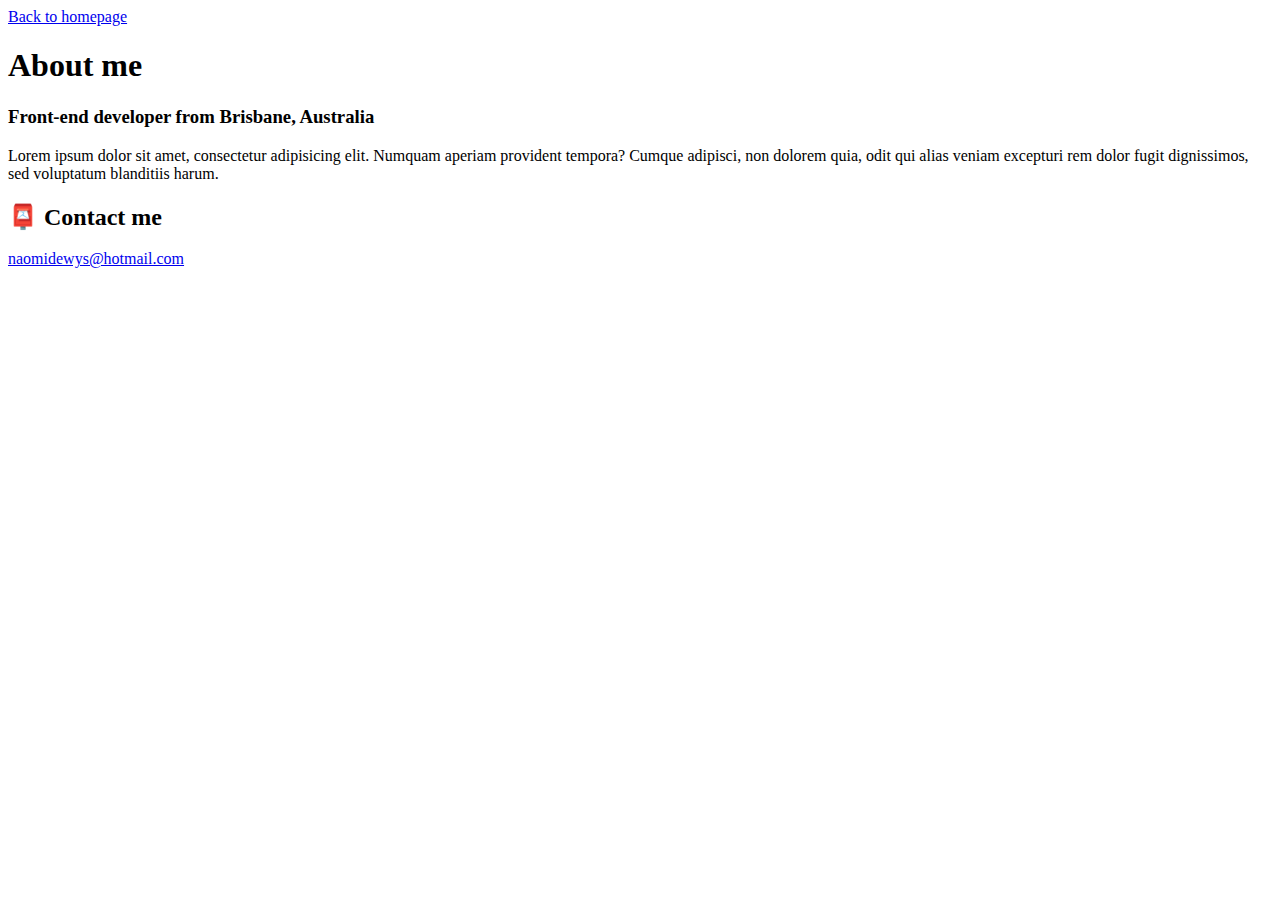
==== about.html @ 49225586 "Added basic HTML" ====
<!DOCTYPE html>
<html lang="en">
  <head>
    <meta charset="UTF-8" />
    <meta name="viewport" content="width=device-width, initial-scale=1.0" />
    <title>Naomi De Wys: About me</title>
  </head>
  <body>
    <a href="/" class="homepage=link">Back to homepage</a>
    <h1>About me</h1>
    <h3>Front-end developer from Brisbane, Australia</h3>
    <div class="about-paragraphs">
      <p>
        Lorem ipsum dolor sit amet, consectetur adipisicing elit. Numquam
        aperiam provident tempora? Cumque adipisci, non dolorem quia, odit qui
        alias veniam excepturi rem dolor fugit dignissimos, sed voluptatum
        blanditiis harum.
      </p>
    </div>
    <div id="contact">
      <h2>📮 Contact me</h2>
      <a href="mailto:naomidewys@hotmail.com" class="email-link"
        >naomidewys@hotmail.com</a
      >
    </div>
  </body>
</html>
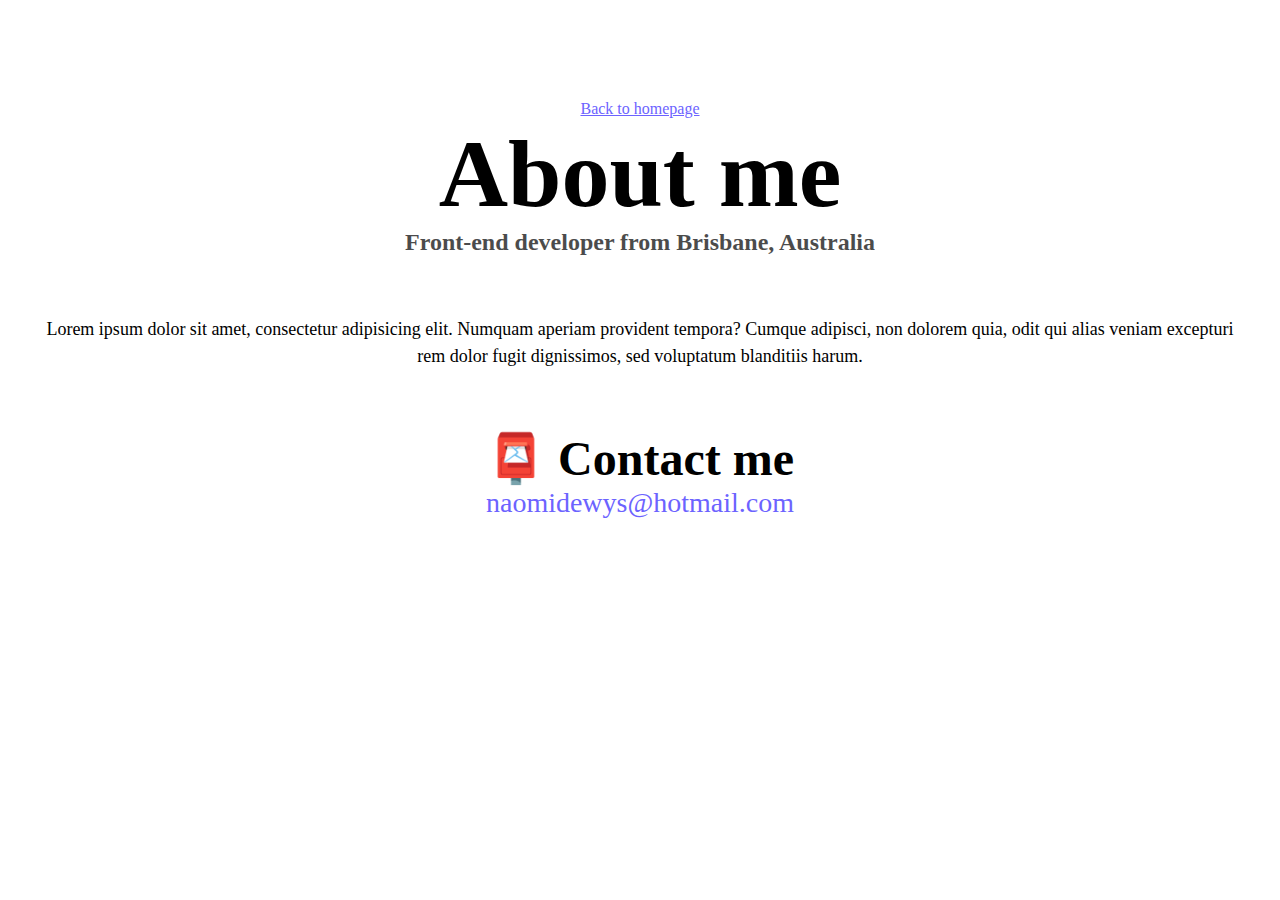
==== commit 36a883e1: "Added CSS and uploaded images" ====
--- a/about.html
+++ b/about.html
@@ -3,10 +3,11 @@
   <head>
     <meta charset="UTF-8" />
     <meta name="viewport" content="width=device-width, initial-scale=1.0" />
+    <link rel="stylesheet" href="/src/style.css" />
     <title>Naomi De Wys: About me</title>
   </head>
   <body>
-    <a href="/" class="homepage=link">Back to homepage</a>
+    <a href="/" class="homepage-link">Back to homepage</a>
     <h1>About me</h1>
     <h3>Front-end developer from Brisbane, Australia</h3>
     <div class="about-paragraphs">
--- a/src/style.css
+++ b/src/style.css
@@ -0,0 +1,90 @@
+:root {
+  --primary-color: #6c63ff;
+  --secondary-color: #f5f2fe;
+  --box-shadow: 0 5px 10px rgba(0, 0, 0, 0.3);
+}
+
+body {
+  margin-top: 100px;
+}
+
+h1,
+h2,
+h3 {
+  text-align: center;
+  margin: 0;
+}
+
+h1 {
+  font-size: 96px;
+}
+
+h2 {
+  font-size: 48px;
+}
+
+h3 {
+  font-size: 24px;
+  opacity: 0.7;
+}
+
+p {
+  padding: 20px;
+  border-radius: 4px;
+  font-size: 18px;
+  line-height: 1.5;
+  text-align: center;
+  display: block;
+}
+
+.navigation-links {
+  display: flex;
+  margin-top: 40px;
+  justify-content: center;
+}
+
+.navigation-links a {
+  margin: 20px;
+  border-radius: 4px;
+  padding: 20px 15px;
+  text-decoration: none;
+  text-transform: capitalize;
+}
+
+.contact-link {
+  background: var(--primary-color);
+  box-shadow: var(--box-shadow);
+  color: white;
+}
+
+.about-link {
+  color: var(--primary-color);
+  border: 1px solid var(--primary-color);
+}
+
+.homepage-link {
+  color: var(--primary-color);
+  text-align: center;
+  display: block;
+}
+
+.about-paragraphs {
+  display: flex;
+  margin: 30px 0;
+}
+
+.about-paragraphs p {
+  margin: 10px;
+}
+
+.email-link {
+  display: flex;
+  justify-content: center;
+  color: var(--primary-color);
+  font-size: 28px;
+  text-decoration: none;
+}
+
+.email-link:hover {
+  text-decoration: underline;
+}
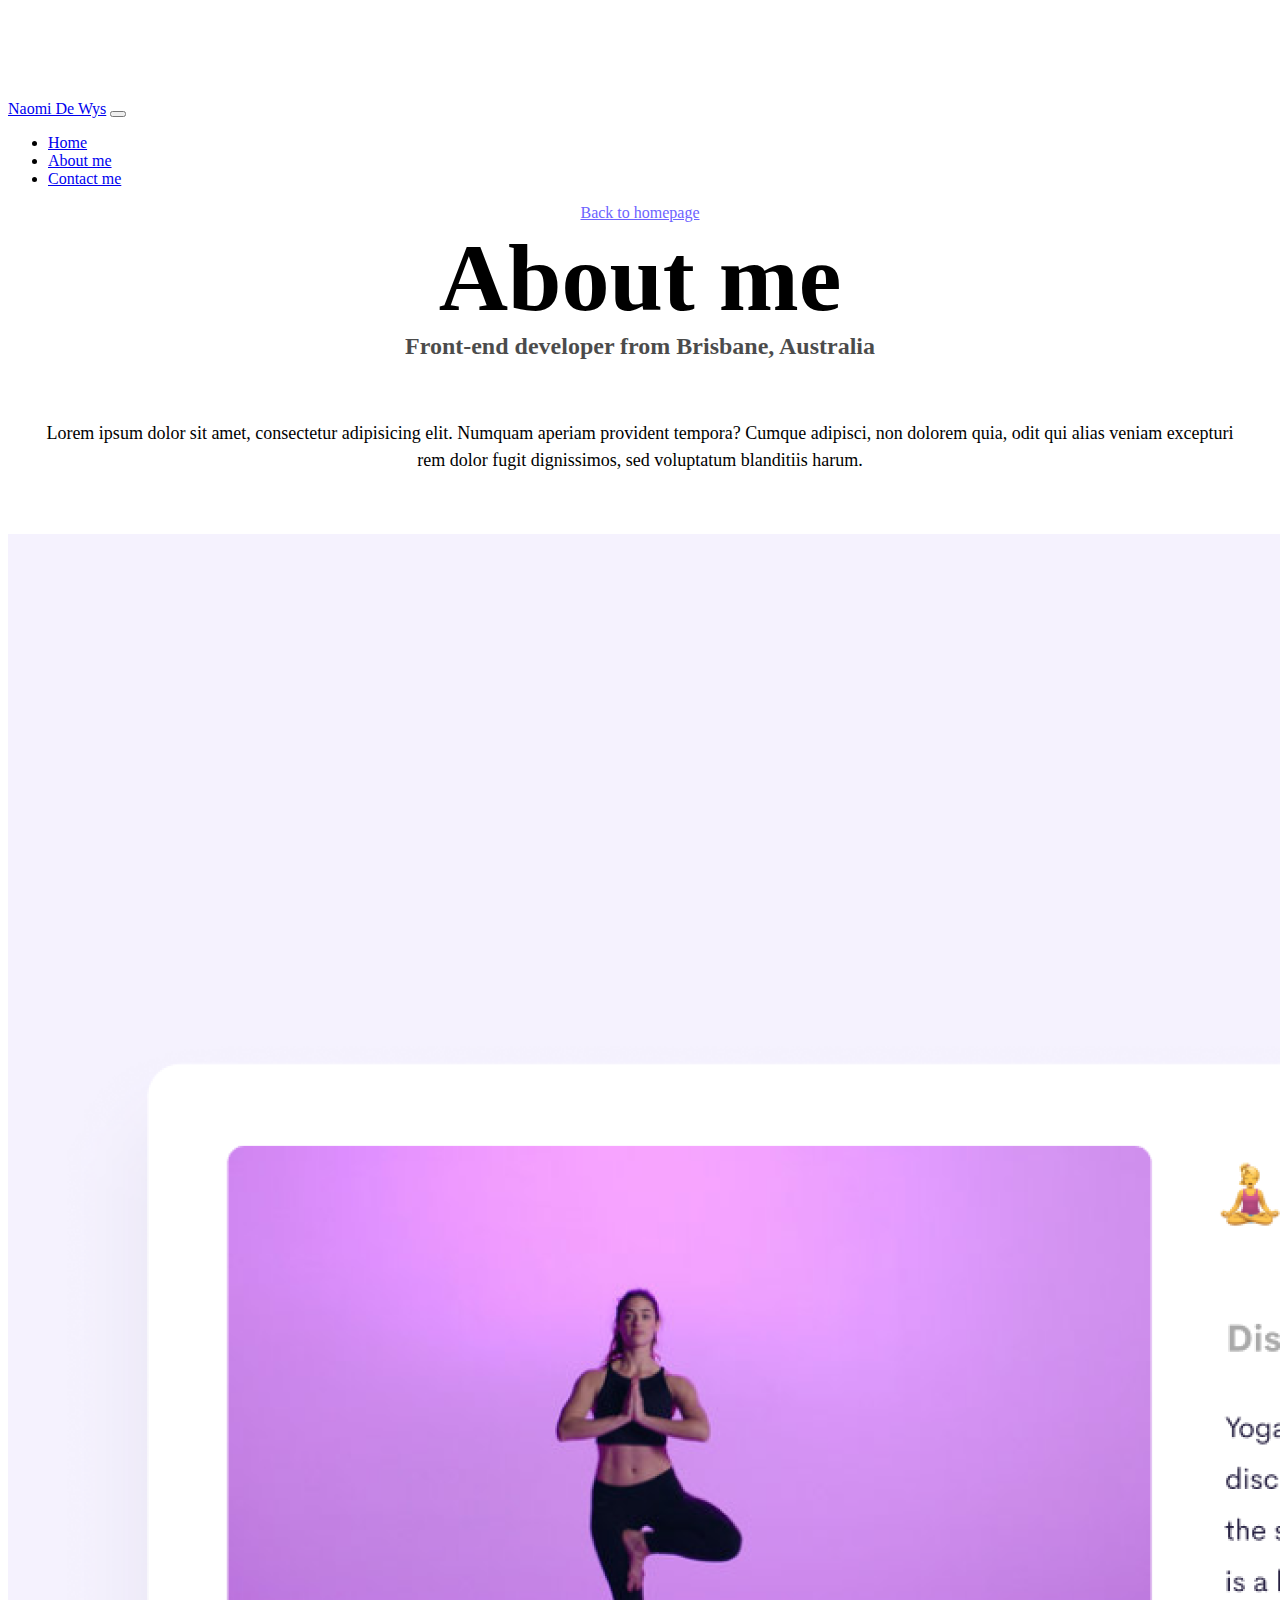
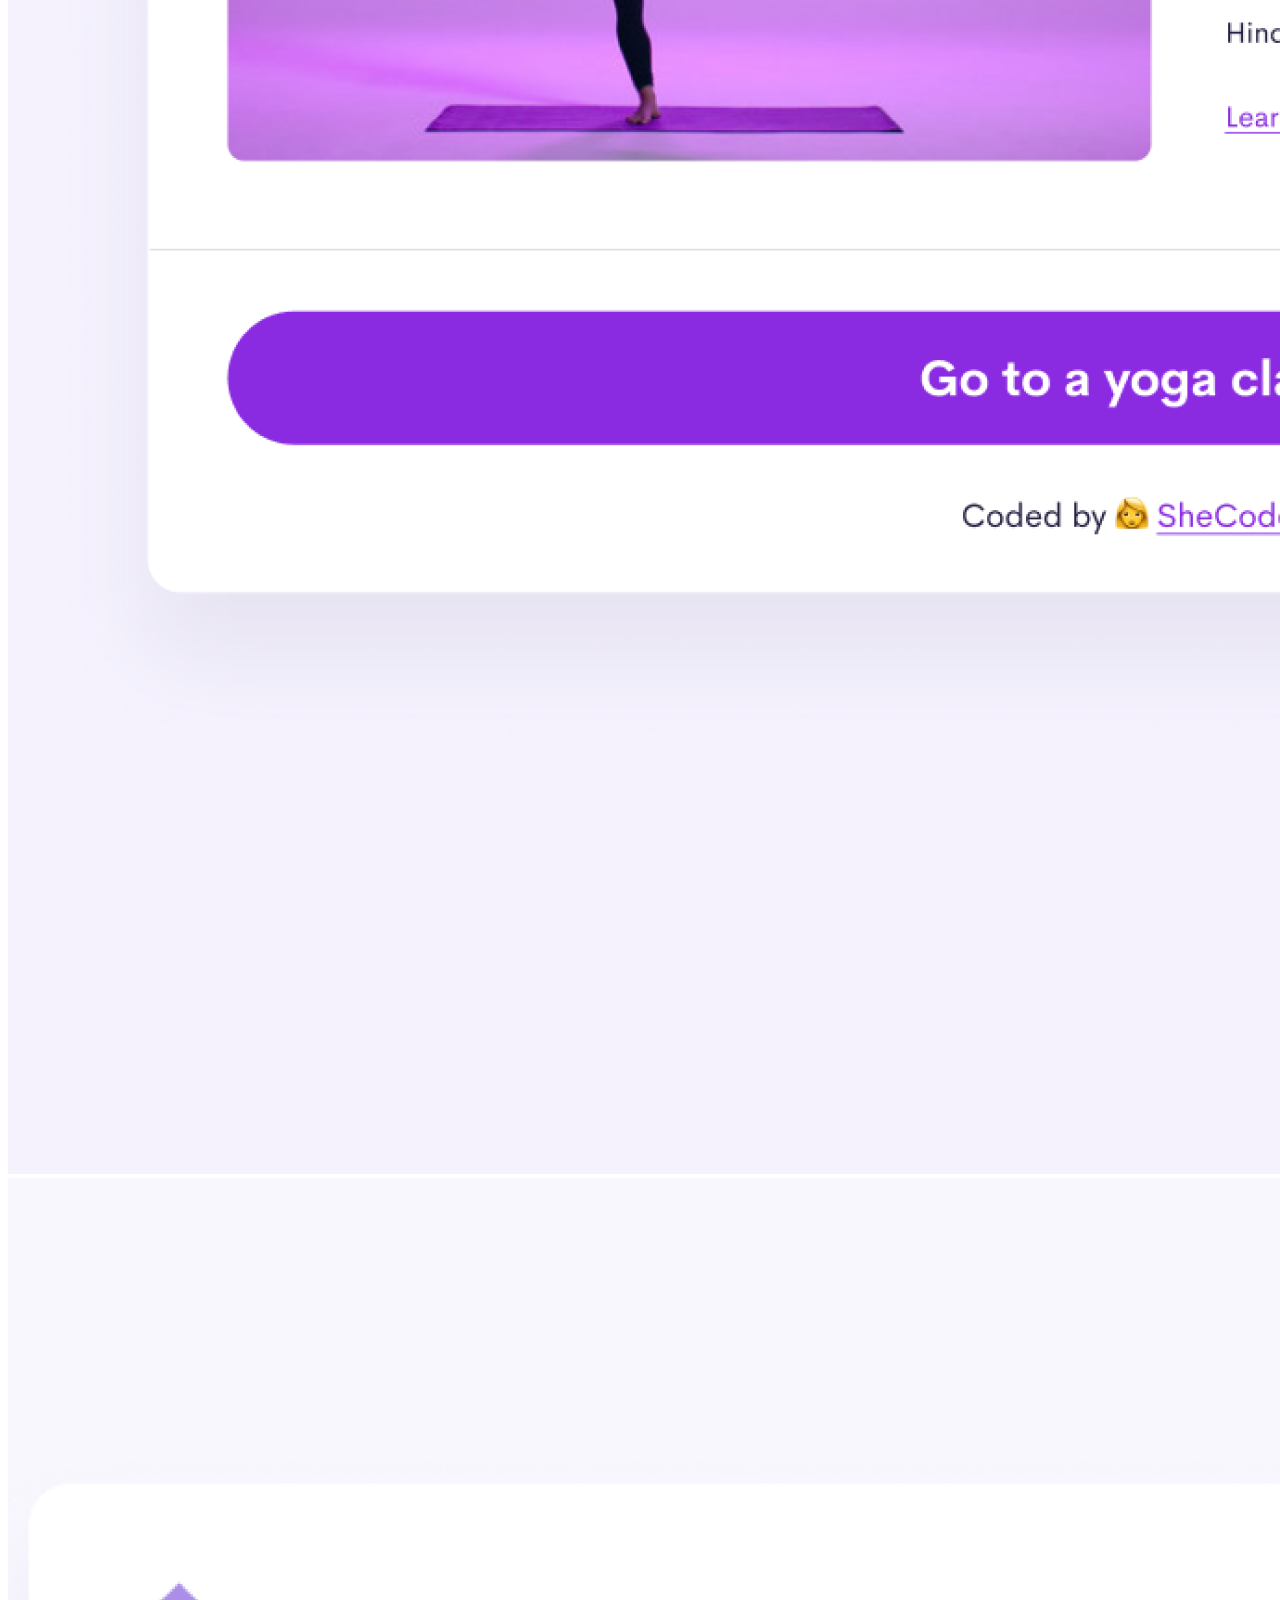
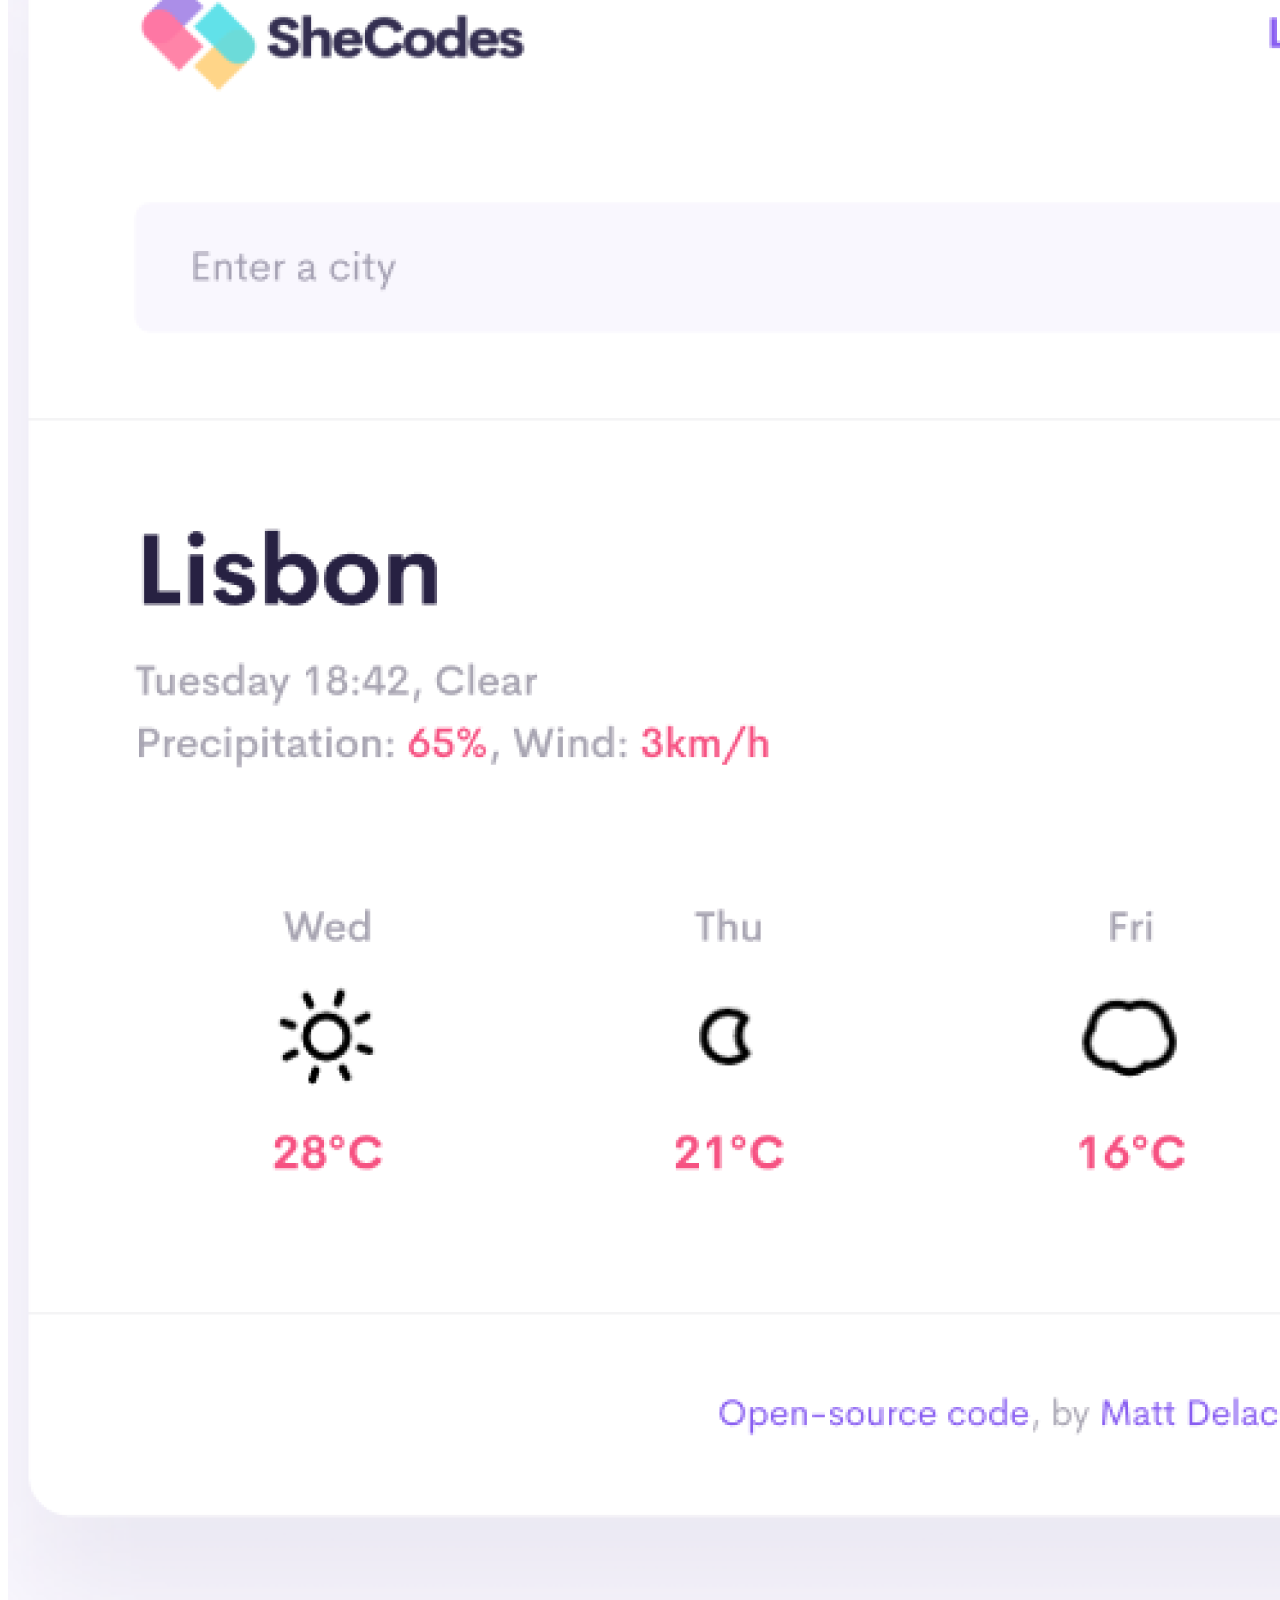
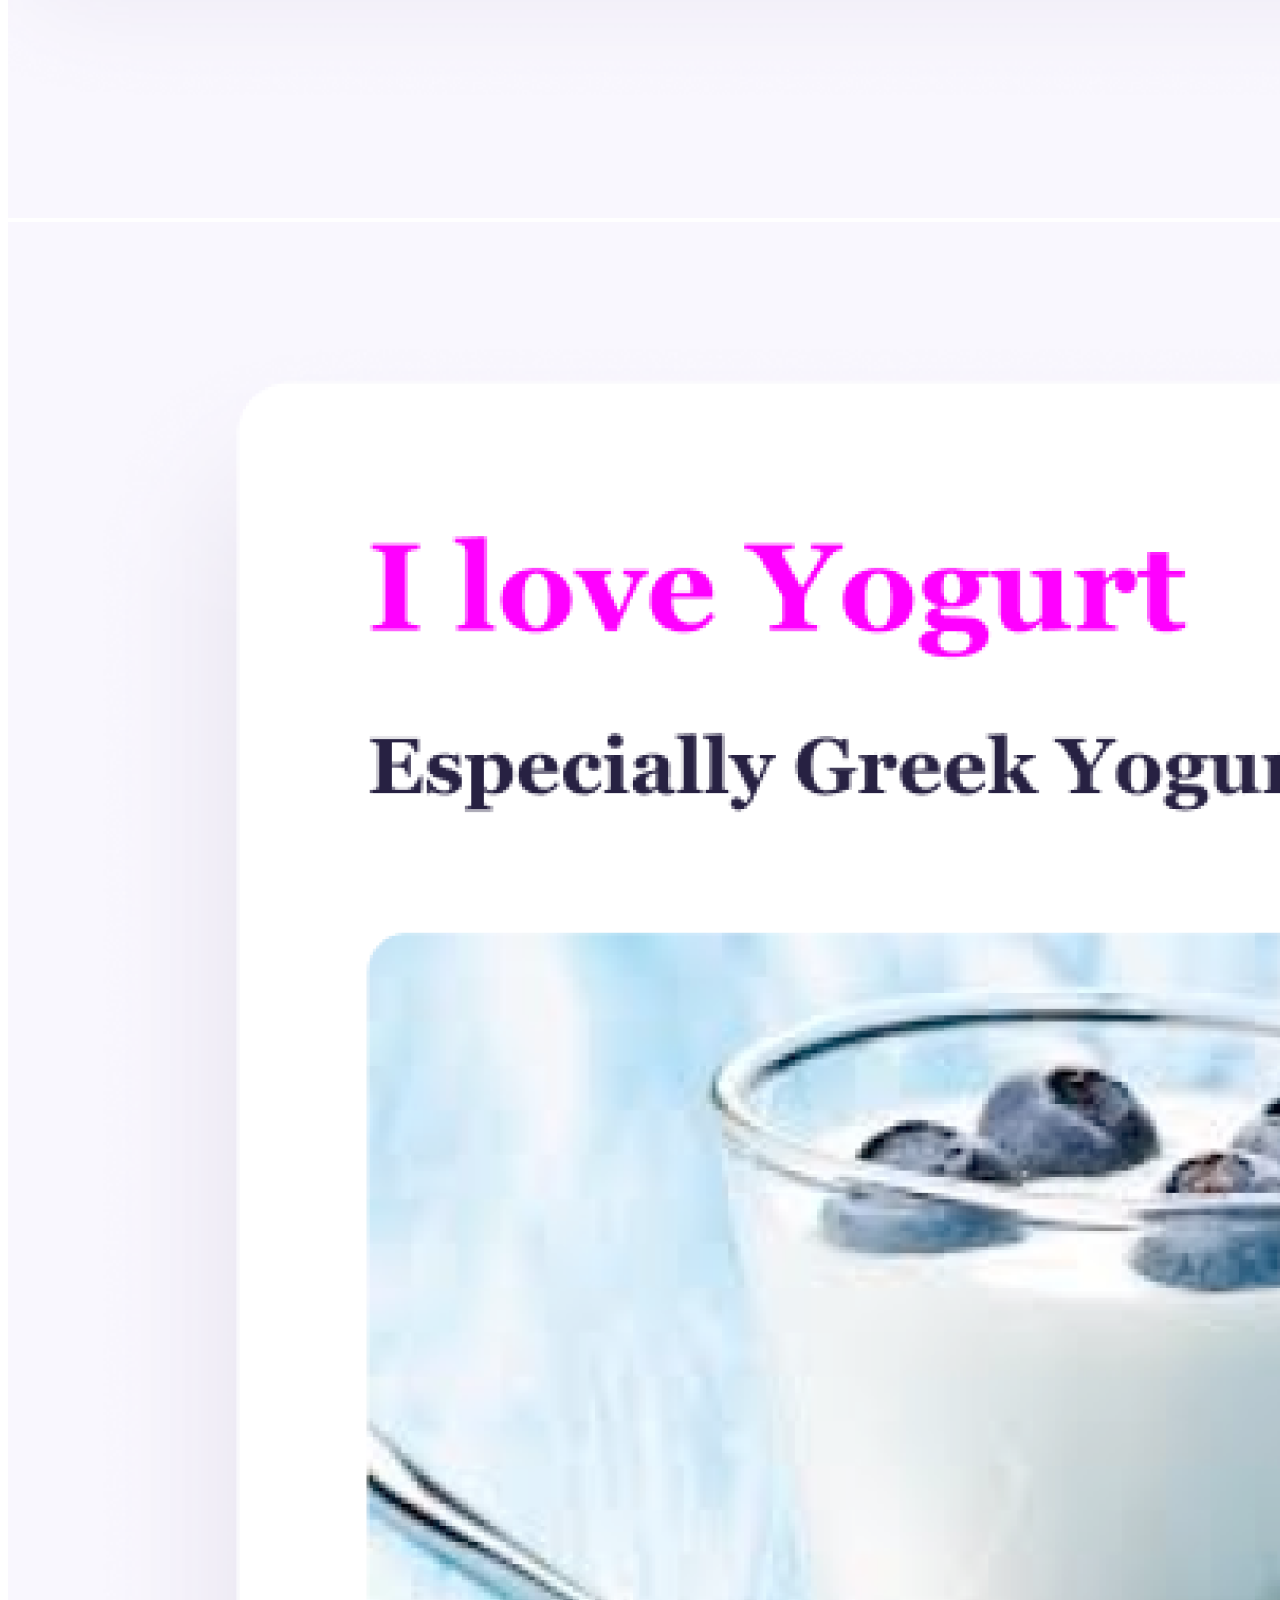
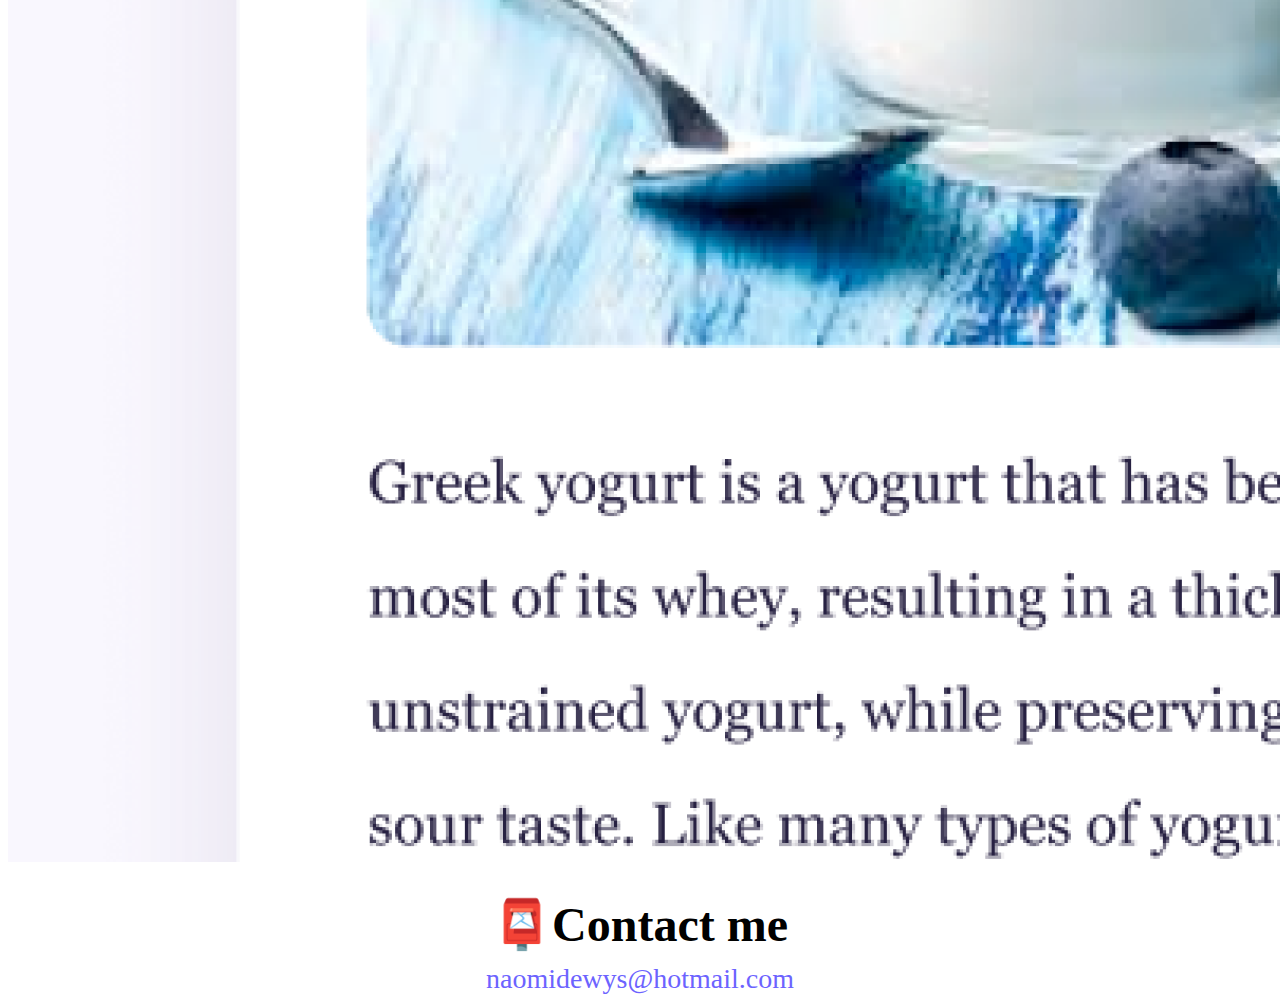
==== commit 499d7830: "Added bootstrap and navbar; updated CSS" ====
--- a/about.html
+++ b/about.html
@@ -3,10 +3,50 @@
   <head>
     <meta charset="UTF-8" />
     <meta name="viewport" content="width=device-width, initial-scale=1.0" />
+    <link
+      href="https://cdn.jsdelivr.net/npm/bootstrap@5.3.2/dist/css/bootstrap.min.css"
+      rel="stylesheet"
+      integrity="sha384-T3c6CoIi6uLrA9TneNEoa7RxnatzjcDSCmG1MXxSR1GAsXEV/Dwwykc2MPK8M2HN"
+      crossorigin="anonymous"
+    />
+    <script
+      src="https://cdn.jsdelivr.net/npm/bootstrap@5.3.2/dist/js/bootstrap.bundle.min.js"
+      integrity="sha384-C6RzsynM9kWDrMNeT87bh95OGNyZPhcTNXj1NW7RuBCsyN/o0jlpcV8Qyq46cDfL"
+      crossorigin="anonymous"
+    ></script>
     <link rel="stylesheet" href="/src/style.css" />
     <title>Naomi De Wys: About me</title>
   </head>
   <body>
+    <nav class="navbar navbar-expand-lg fixed-top bg-body-tertiary">
+      <div class="container-fluid">
+        <a class="navbar-brand" href="#">Naomi De Wys</a>
+        <button
+          class="navbar-toggler"
+          type="button"
+          data-bs-toggle="collapse"
+          data-bs-target="#navbarNav"
+          aria-controls="navbarNav"
+          aria-expanded="false"
+          aria-label="Toggle navigation"
+        >
+          <span class="navbar-toggler-icon"></span>
+        </button>
+        <div class="collapse navbar-collapse" id="navbarNav">
+          <ul class="navbar-nav">
+            <li class="nav-item">
+              <a class="nav-link" aria-current="page" href="/">Home</a>
+            </li>
+            <li class="nav-item">
+              <a class="nav-link" href="/about.html">About me</a>
+            </li>
+            <li class="nav-item">
+              <a class="nav-link" href="/about.html#contact">Contact me</a>
+            </li>
+          </ul>
+        </div>
+      </div>
+    </nav>
     <a href="/" class="homepage-link">Back to homepage</a>
     <h1>About me</h1>
     <h3>Front-end developer from Brisbane, Australia</h3>
@@ -18,8 +58,33 @@
         blanditiis harum.
       </p>
     </div>
+    <div class="container">
+      <div class="row">
+        <div class="col-sm-4">
+          <img
+            src="/images/yoga.png"
+            alt="yoga app"
+            class="img-fluid rounded shadow p-2"
+          />
+        </div>
+        <div class="col-sm-4">
+          <img
+            src="/images/weather.png"
+            alt="weather app"
+            class="img-fluid rounded shadow p-2"
+          />
+        </div>
+        <div class="col-sm-4">
+          <img
+            src="/images/yogurt.png"
+            alt="yogurt app"
+            class="img-fluid rounded shadow p-2"
+          />
+        </div>
+      </div>
+    </div>
     <div id="contact">
-      <h2>📮 Contact me</h2>
+      <h2 class="contact-me">📮Contact me</h2>
       <a href="mailto:naomidewys@hotmail.com" class="email-link"
         >naomidewys@hotmail.com</a
       >
--- a/src/style.css
+++ b/src/style.css
@@ -39,7 +39,8 @@
 
 .navigation-links {
   display: flex;
-  margin-top: 40px;
+  margin-top: 20px;
+  margin-bottom: 20px;
   justify-content: center;
 }
 
@@ -88,3 +89,23 @@
 .email-link:hover {
   text-decoration: underline;
 }
+
+.primary-link {
+  border-radius: 4px;
+  padding: 20px 15px;
+  text-decoration: none;
+  text-transform: capitalize;
+  background: var(--primary-color);
+  box-shadow: var(--box-shadow);
+  color: white;
+}
+
+.container {
+  width: 100%;
+  margin-left: auto;
+  margin-right: auto;
+}
+
+.contact-me {
+  margin: 30px 0 10px;
+}
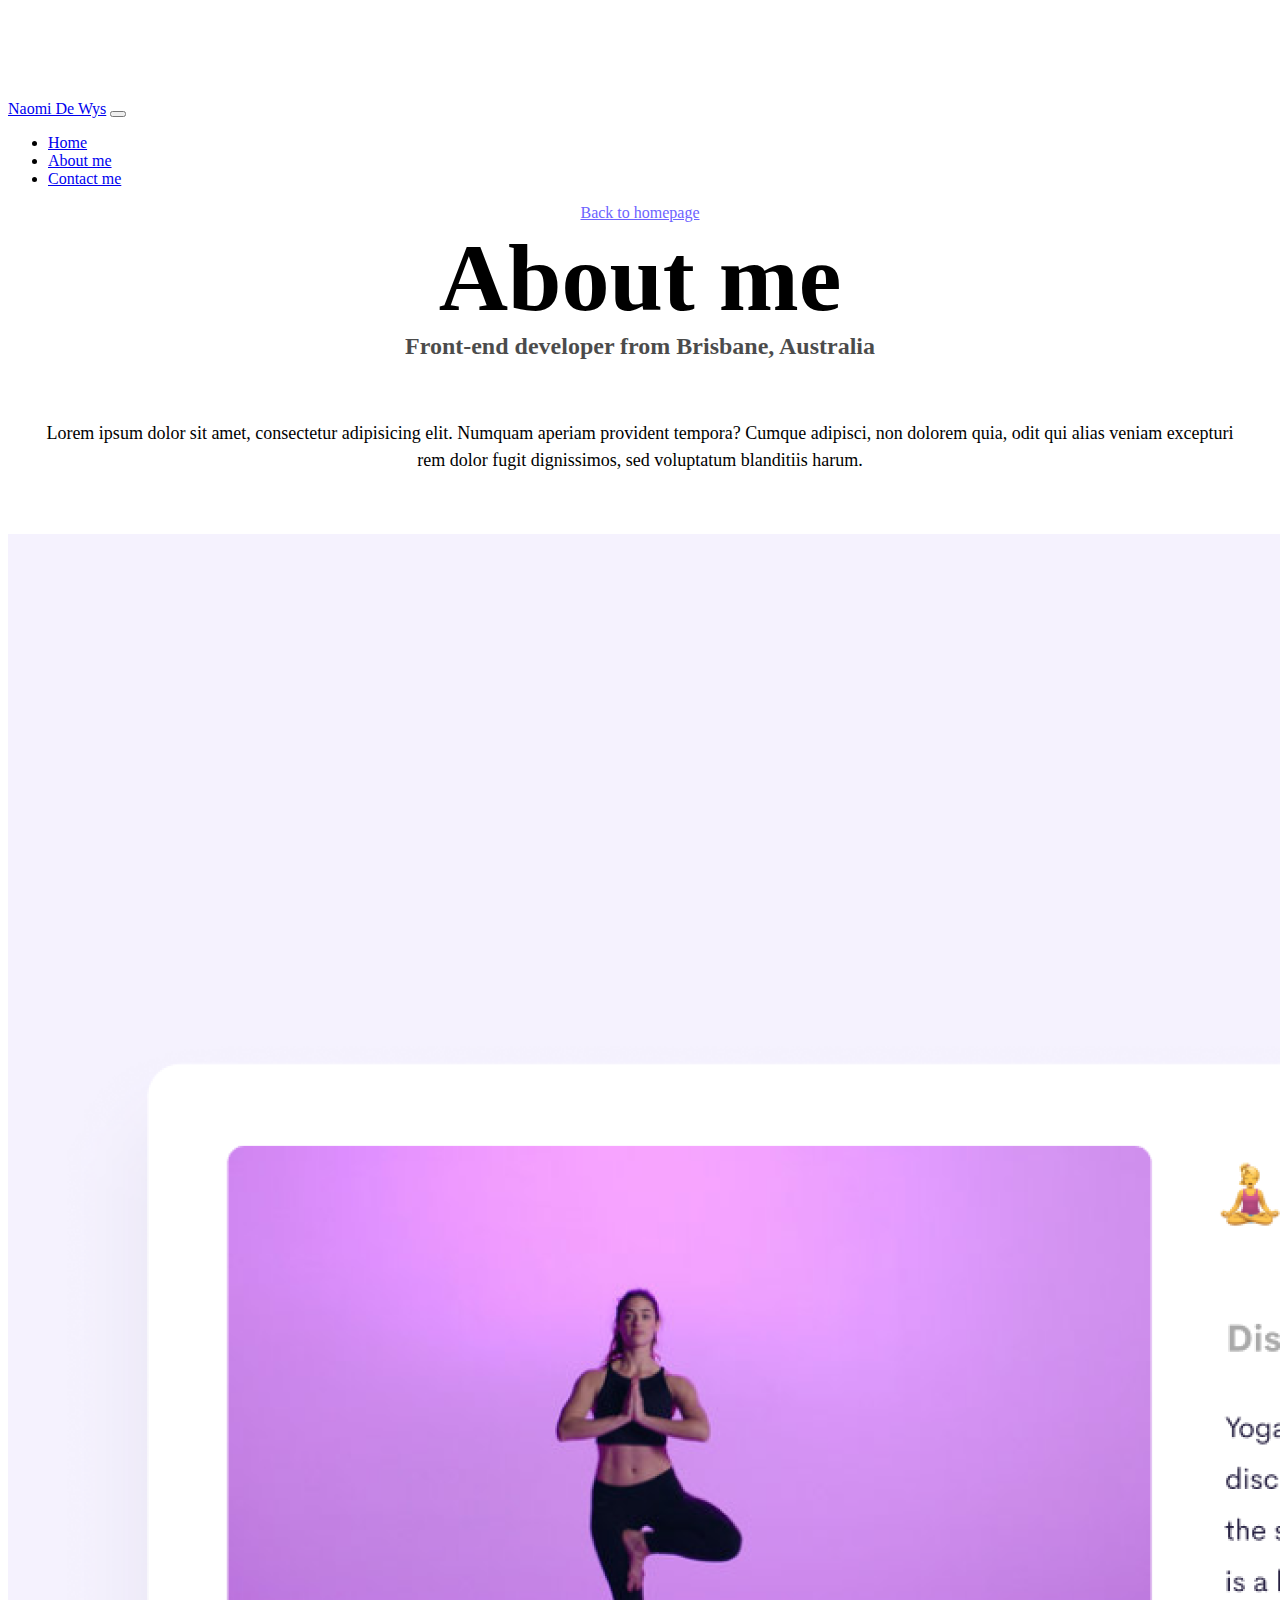
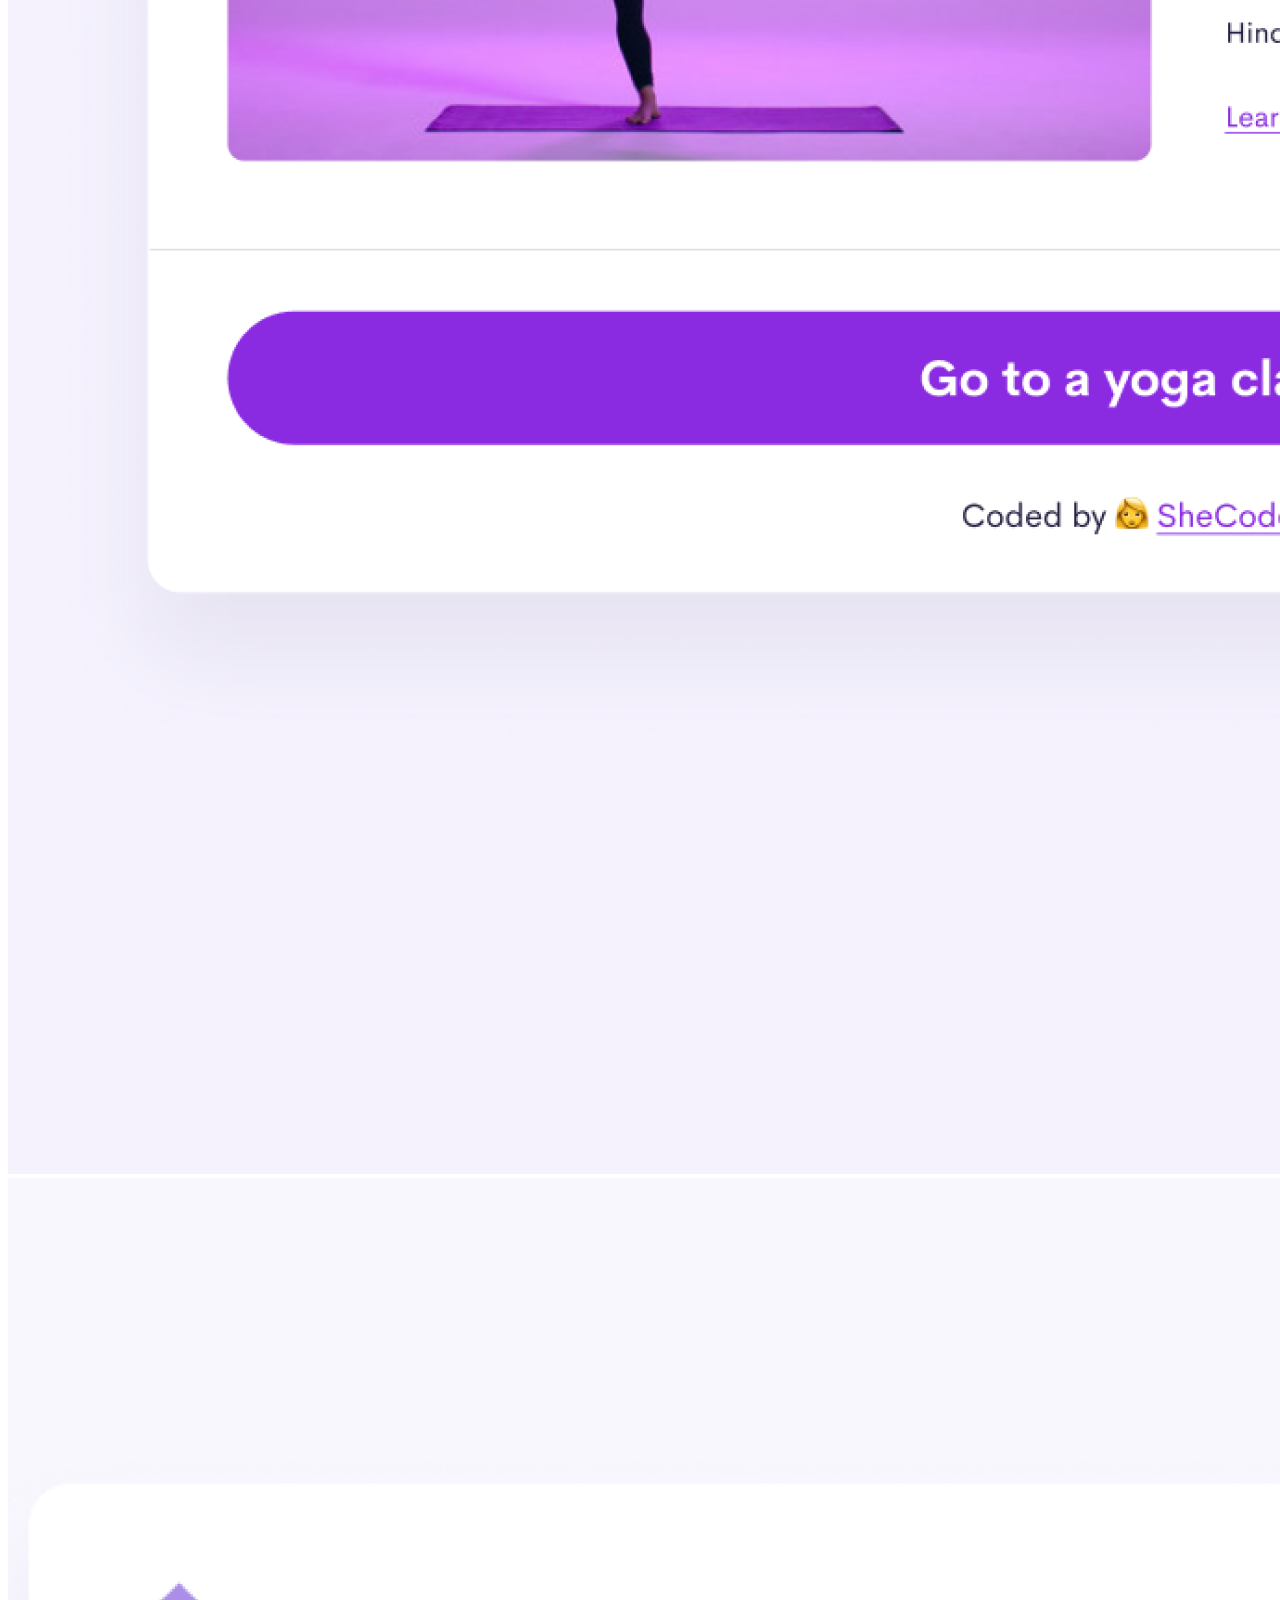
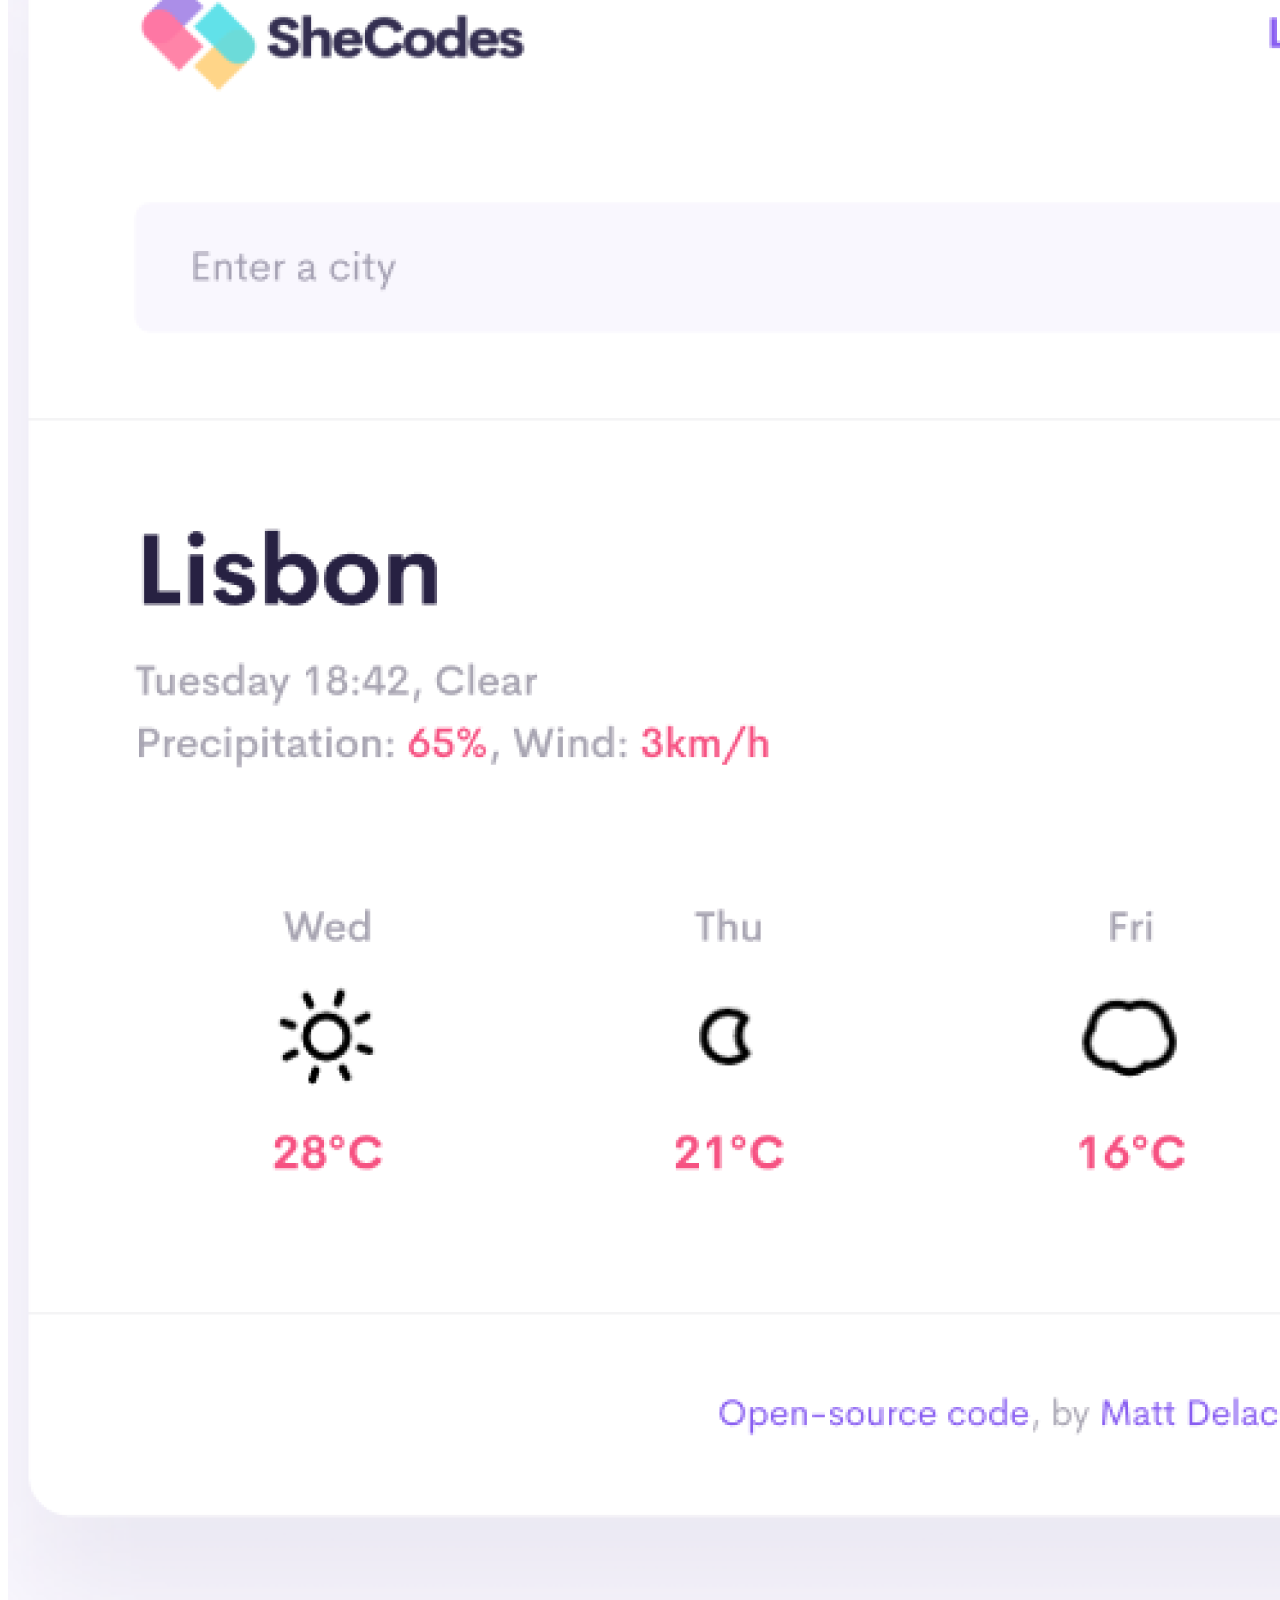
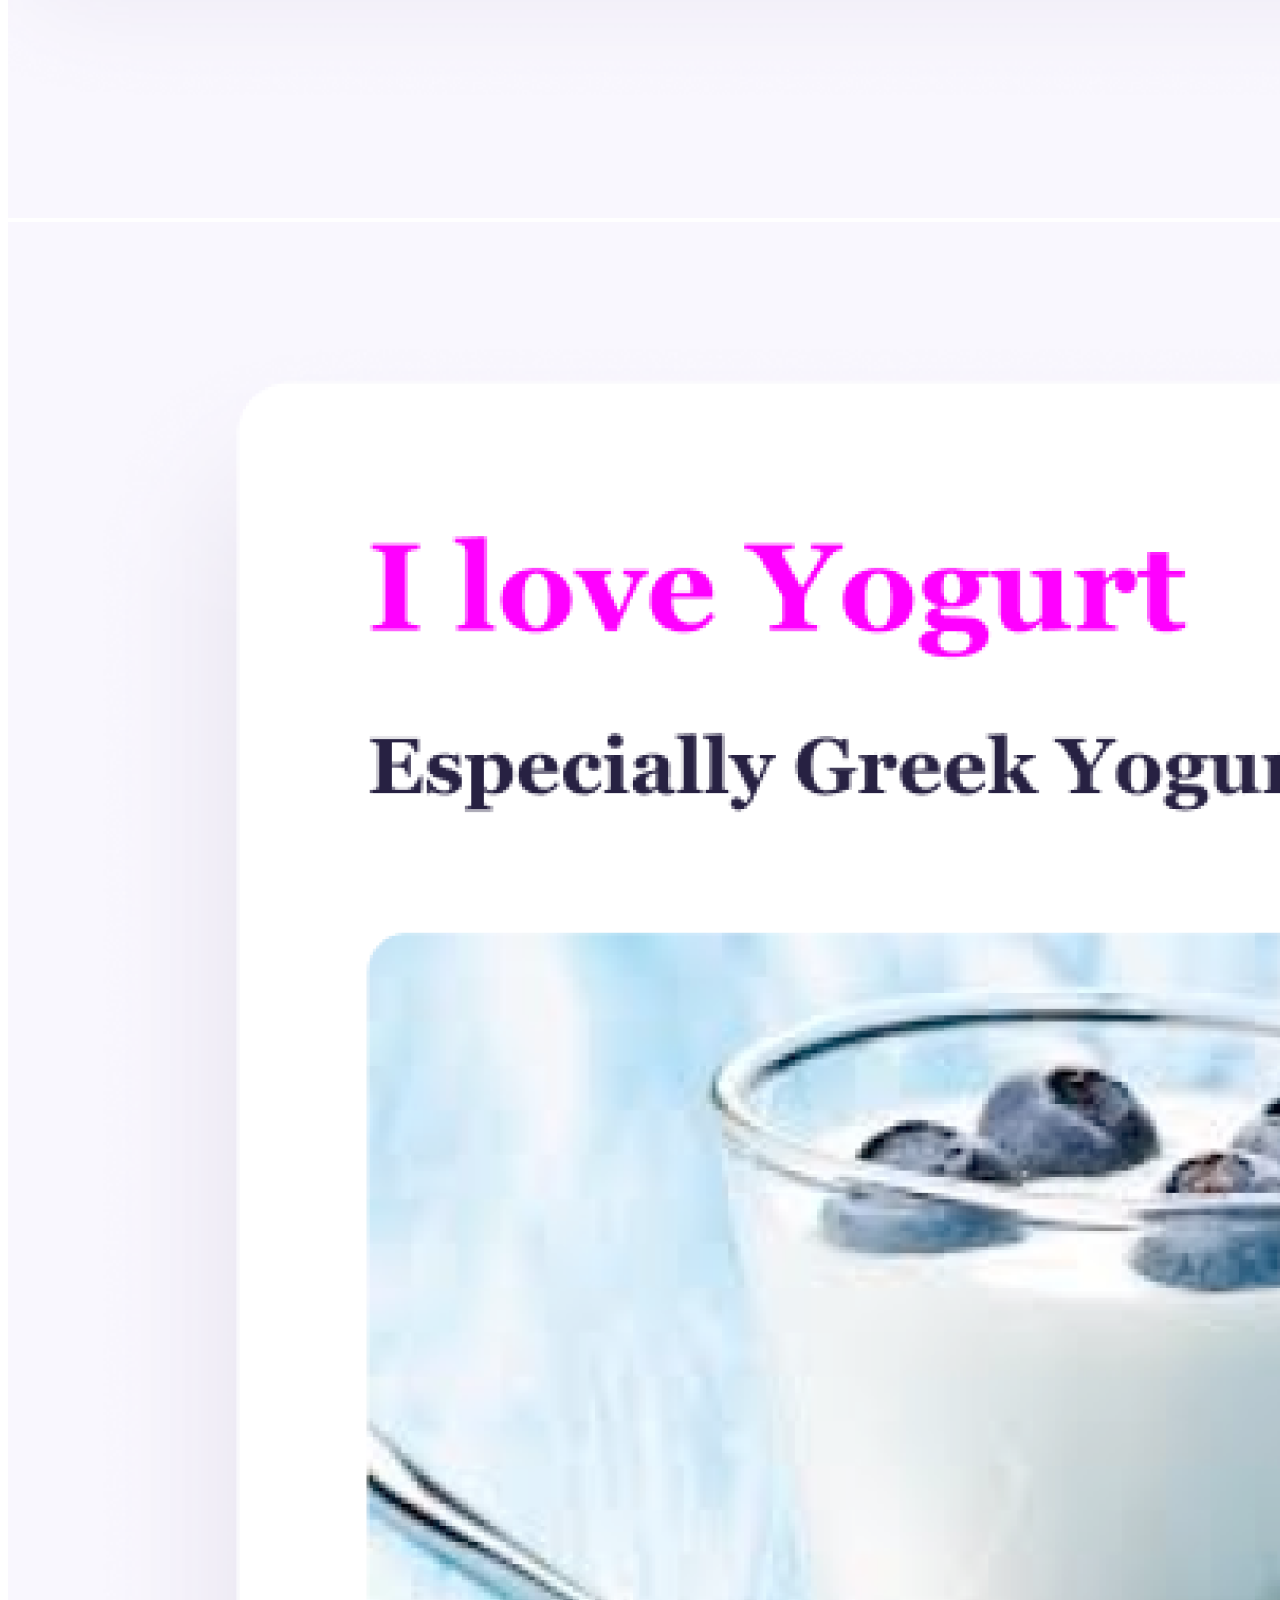
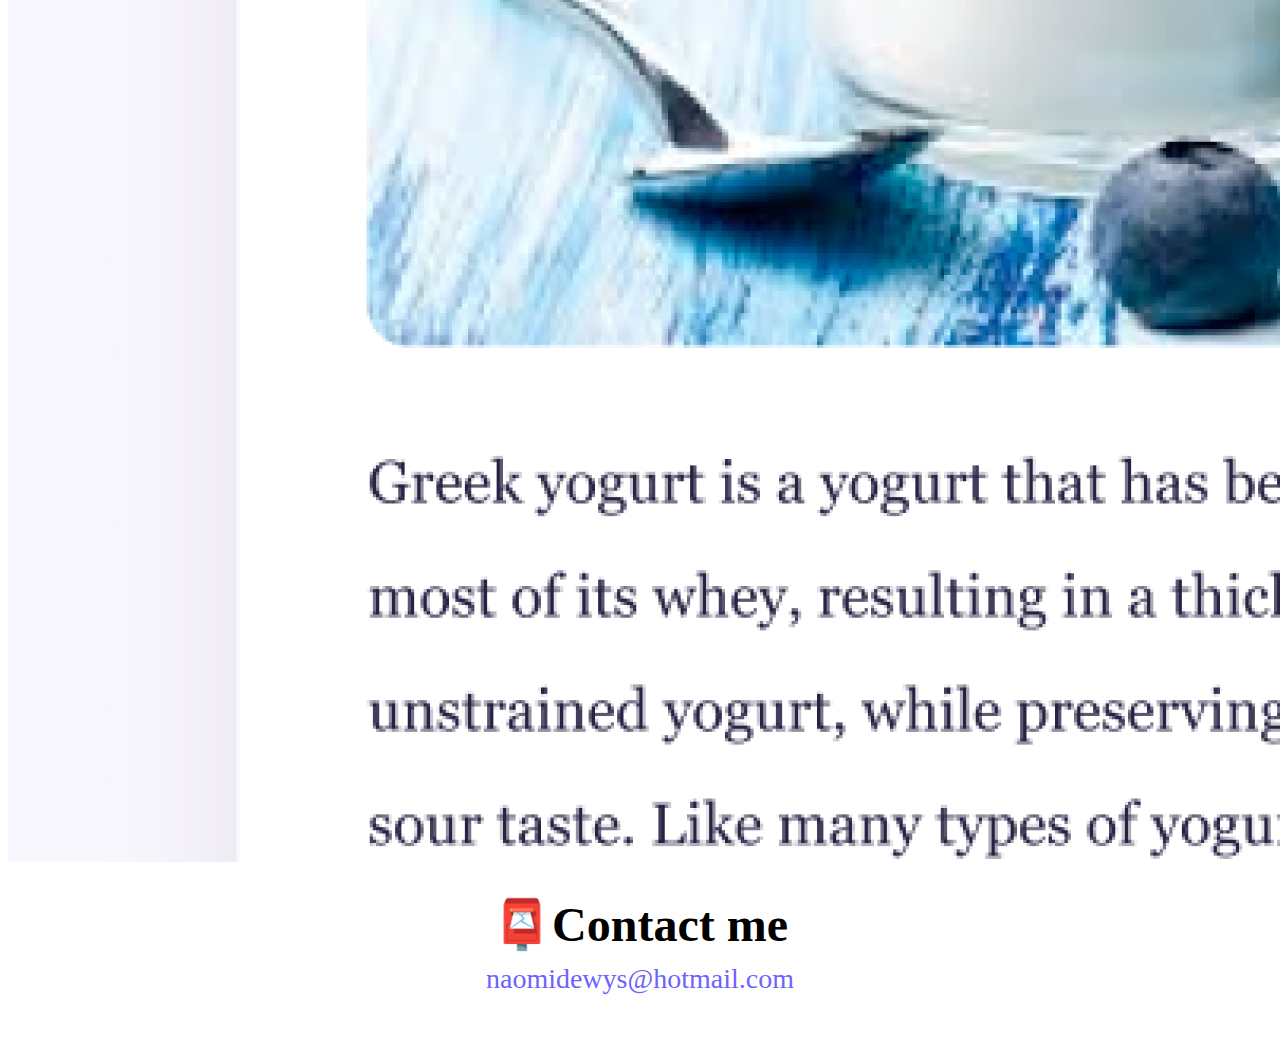
==== commit 27850a3e: "Added SEO" ====
--- a/about.html
+++ b/about.html
@@ -3,6 +3,7 @@
   <head>
     <meta charset="UTF-8" />
     <meta name="viewport" content="width=device-width, initial-scale=1.0" />
+    <meta name="description" content="Learn more about Naomi De Wys." />
     <link
       href="https://cdn.jsdelivr.net/npm/bootstrap@5.3.2/dist/css/bootstrap.min.css"
       rel="stylesheet"
@@ -47,7 +48,9 @@
         </div>
       </div>
     </nav>
-    <a href="/" class="homepage-link">Back to homepage</a>
+    <a href="/" class="homepage-link" title="Back to Naomi De Wys homepage"
+      >Back to homepage</a
+    >
     <h1>About me</h1>
     <h3>Front-end developer from Brisbane, Australia</h3>
     <div class="about-paragraphs">
@@ -65,6 +68,7 @@
             src="/images/yoga.png"
             alt="yoga app"
             class="img-fluid rounded shadow p-2"
+            title="Yoga app photo"
           />
         </div>
         <div class="col-sm-4">
@@ -72,6 +76,7 @@
             src="/images/weather.png"
             alt="weather app"
             class="img-fluid rounded shadow p-2"
+            title="Weather app photo"
           />
         </div>
         <div class="col-sm-4">
@@ -79,13 +84,17 @@
             src="/images/yogurt.png"
             alt="yogurt app"
             class="img-fluid rounded shadow p-2"
+            title="Yogurt app photo"
           />
         </div>
       </div>
     </div>
     <div id="contact">
       <h2 class="contact-me">📮Contact me</h2>
-      <a href="mailto:naomidewys@hotmail.com" class="email-link"
+      <a
+        href="mailto:naomidewys@hotmail.com"
+        class="email-link"
+        title="Email Naomi De Wys"
         >naomidewys@hotmail.com</a
       >
     </div>
--- a/src/style.css
+++ b/src/style.css
@@ -6,6 +6,7 @@
 
 body {
   margin-top: 100px;
+  margin-bottom: 50px;
 }
 
 h1,
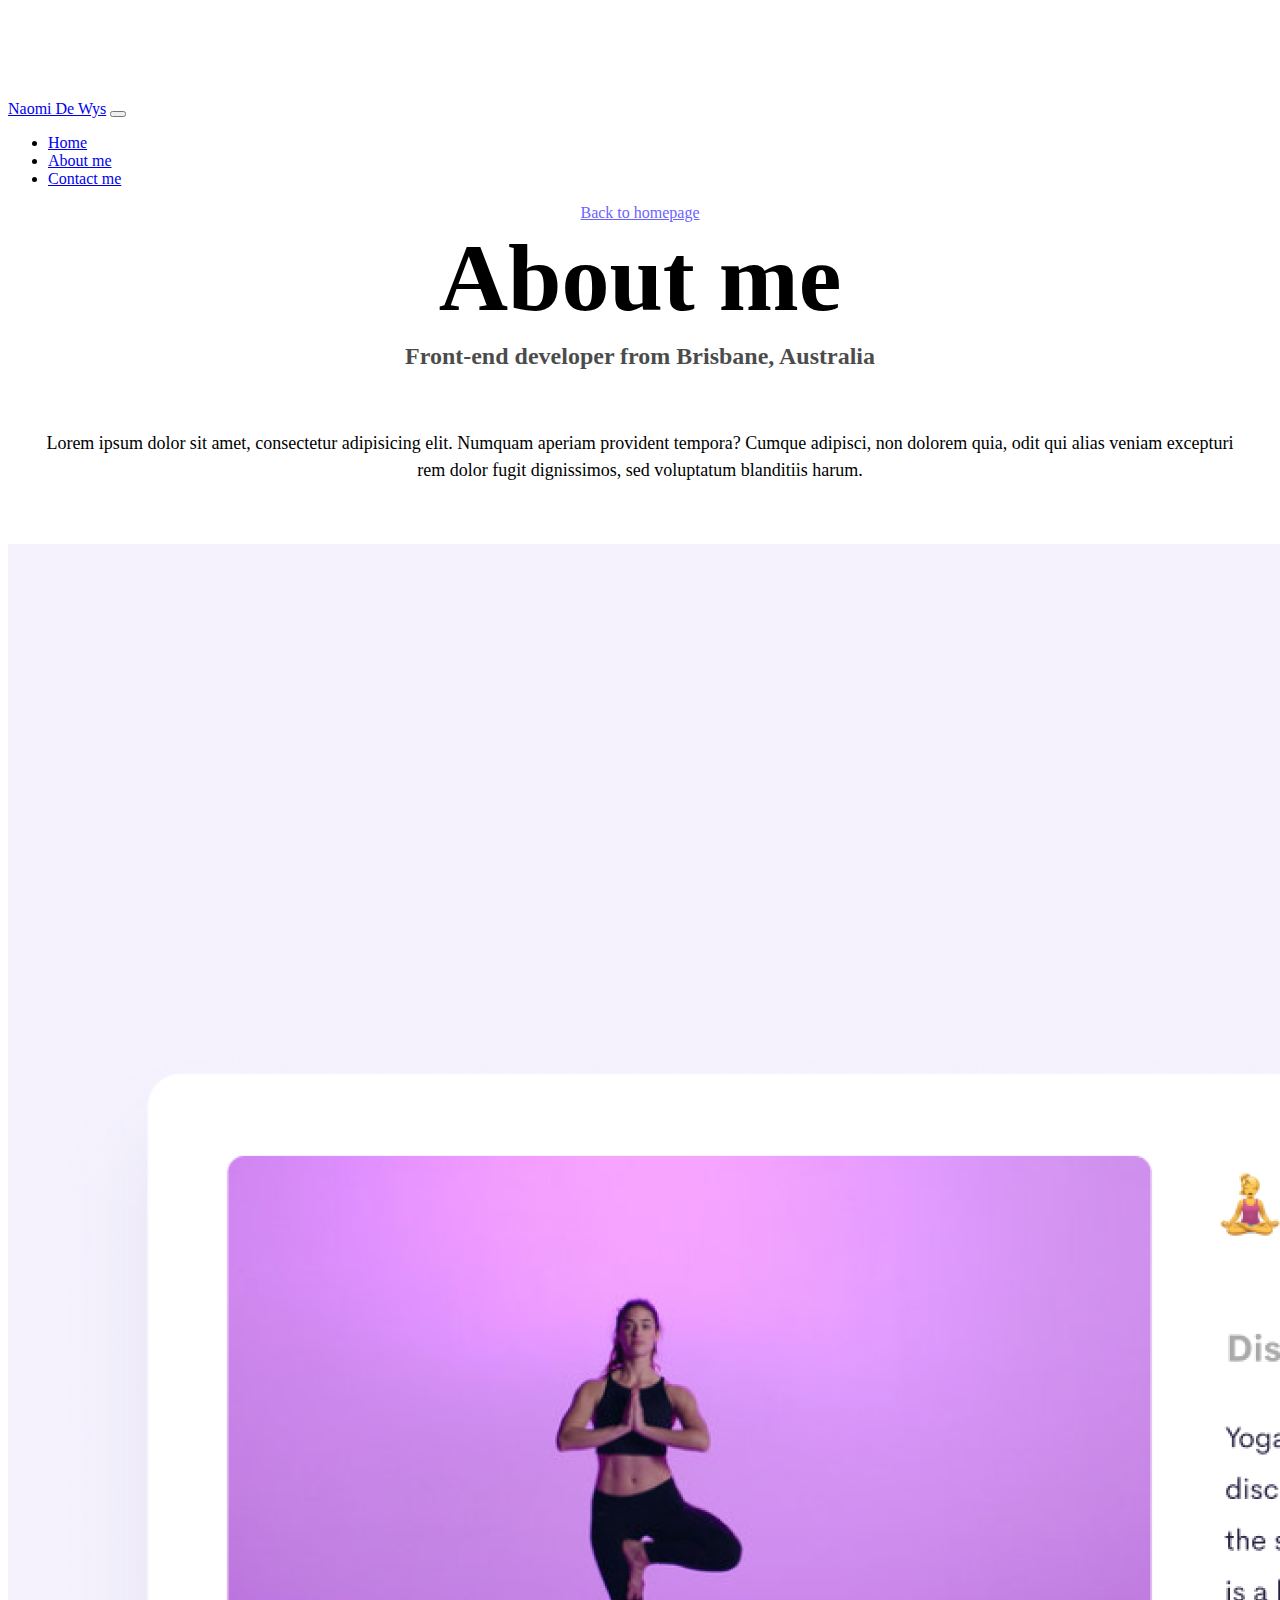
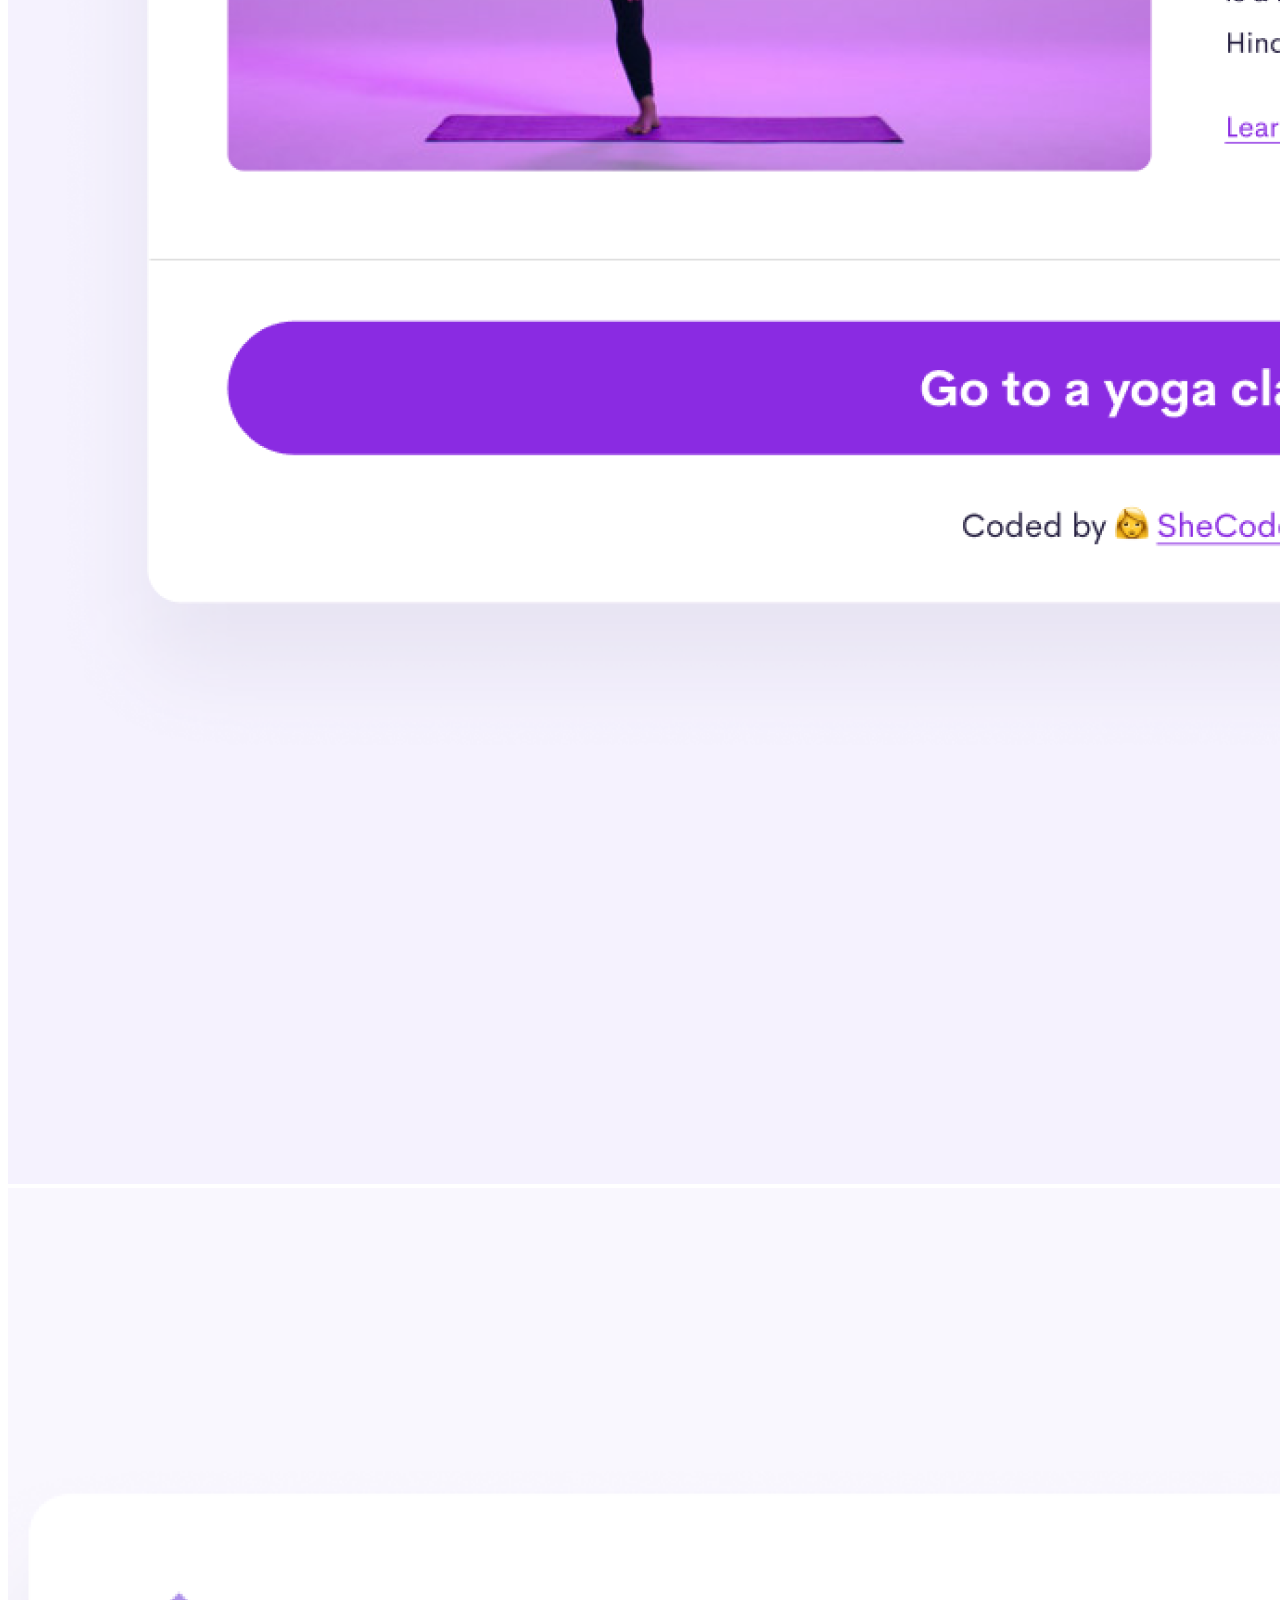
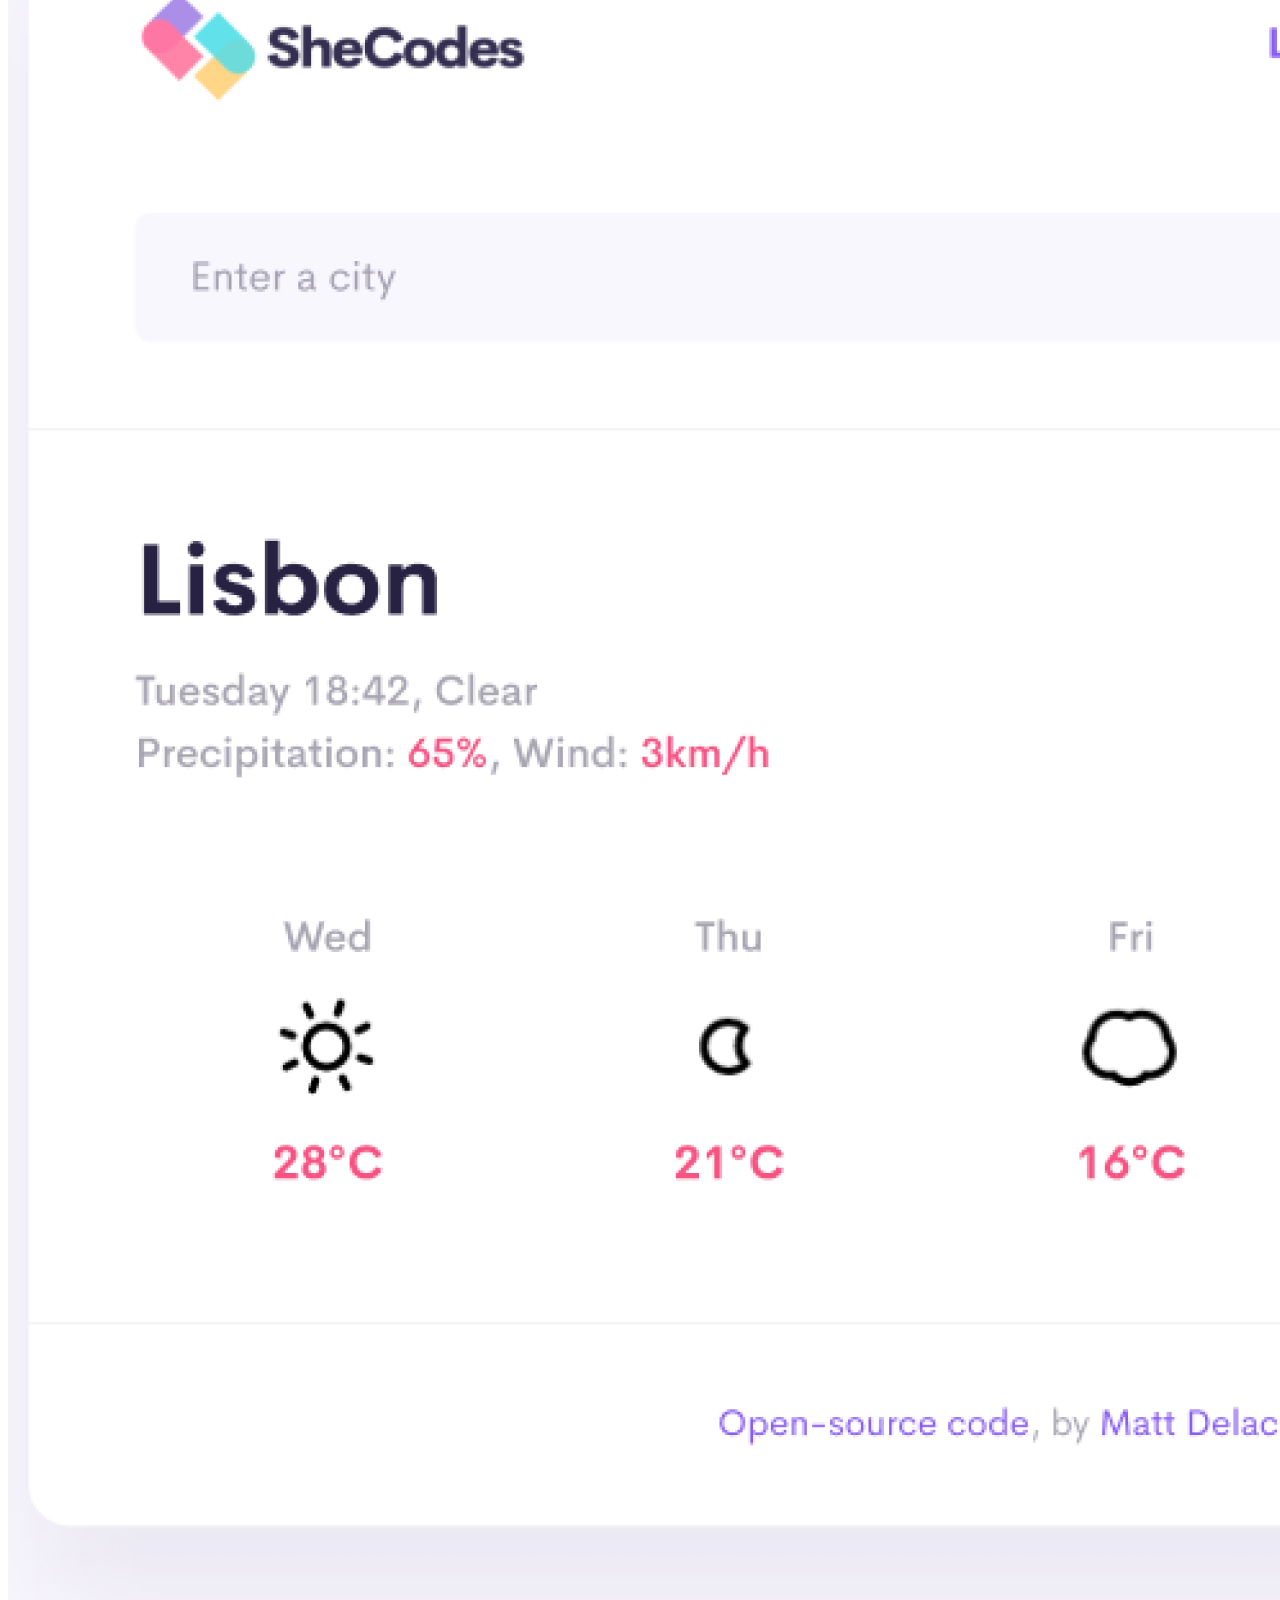
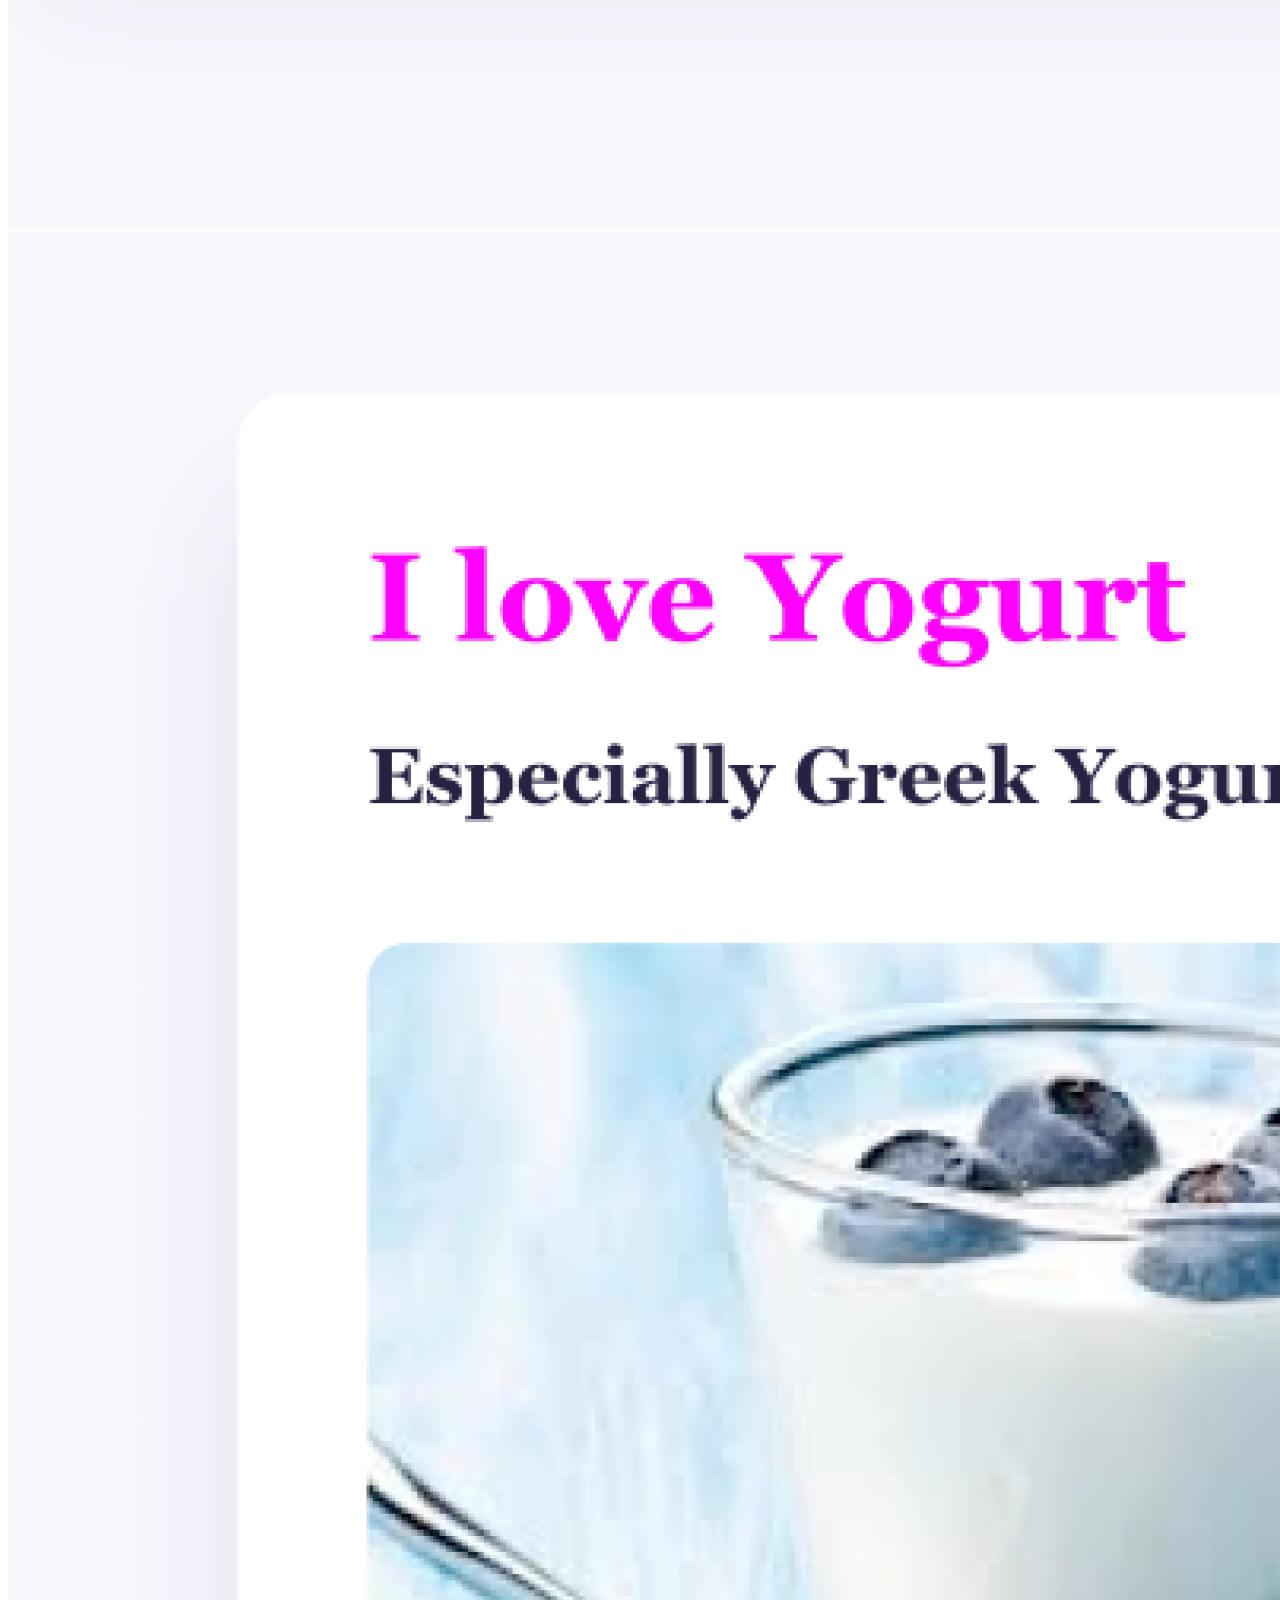
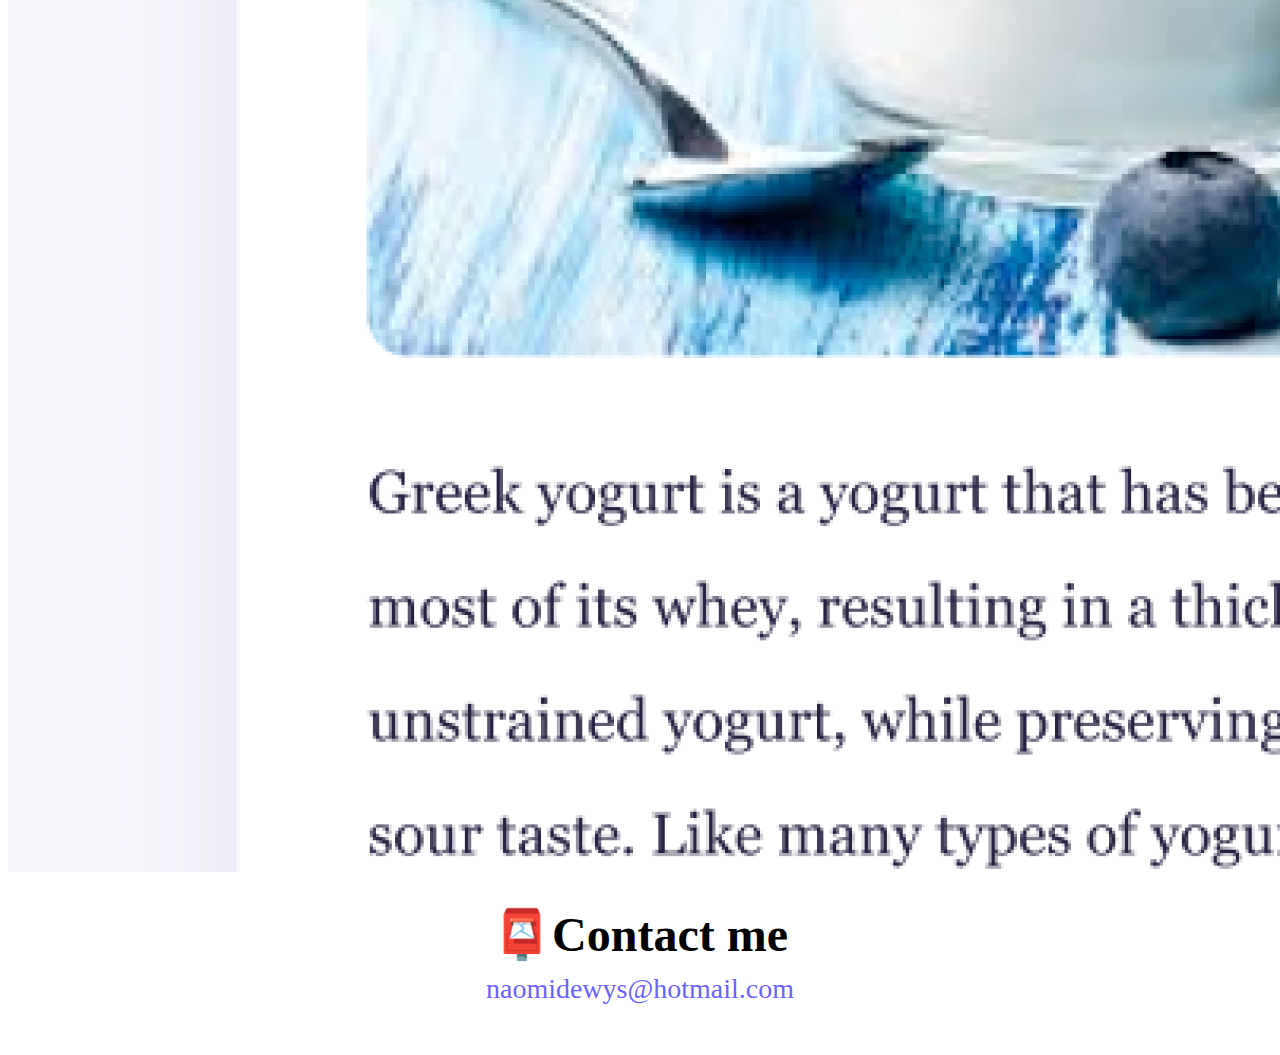
==== commit 847b9f1a: "Updated responsive CSS" ====
--- a/about.html
+++ b/about.html
@@ -63,7 +63,7 @@
     </div>
     <div class="container">
       <div class="row">
-        <div class="col-sm-4">
+        <div class="col-sm-4 mb-4">
           <img
             src="/images/yoga.png"
             alt="yoga app"
@@ -71,7 +71,7 @@
             title="Yoga app photo"
           />
         </div>
-        <div class="col-sm-4">
+        <div class="col-sm-4 mb-4">
           <img
             src="/images/weather.png"
             alt="weather app"
--- a/src/style.css
+++ b/src/style.css
@@ -27,6 +27,7 @@
 h3 {
   font-size: 24px;
   opacity: 0.7;
+  margin-top: 10px;
 }
 
 p {
@@ -110,3 +111,23 @@
 .contact-me {
   margin: 30px 0 10px;
 }
+
+@media (max-width: 576px) {
+  h1 {
+    font-size: 48px;
+  }
+
+  h2 {
+    font-size: 36px;
+  }
+
+  h3 {
+    font-size: 30px;
+  }
+
+  .launch-app {
+    display: block;
+    text-align: center;
+    margin: 0 20px;
+  }
+}
